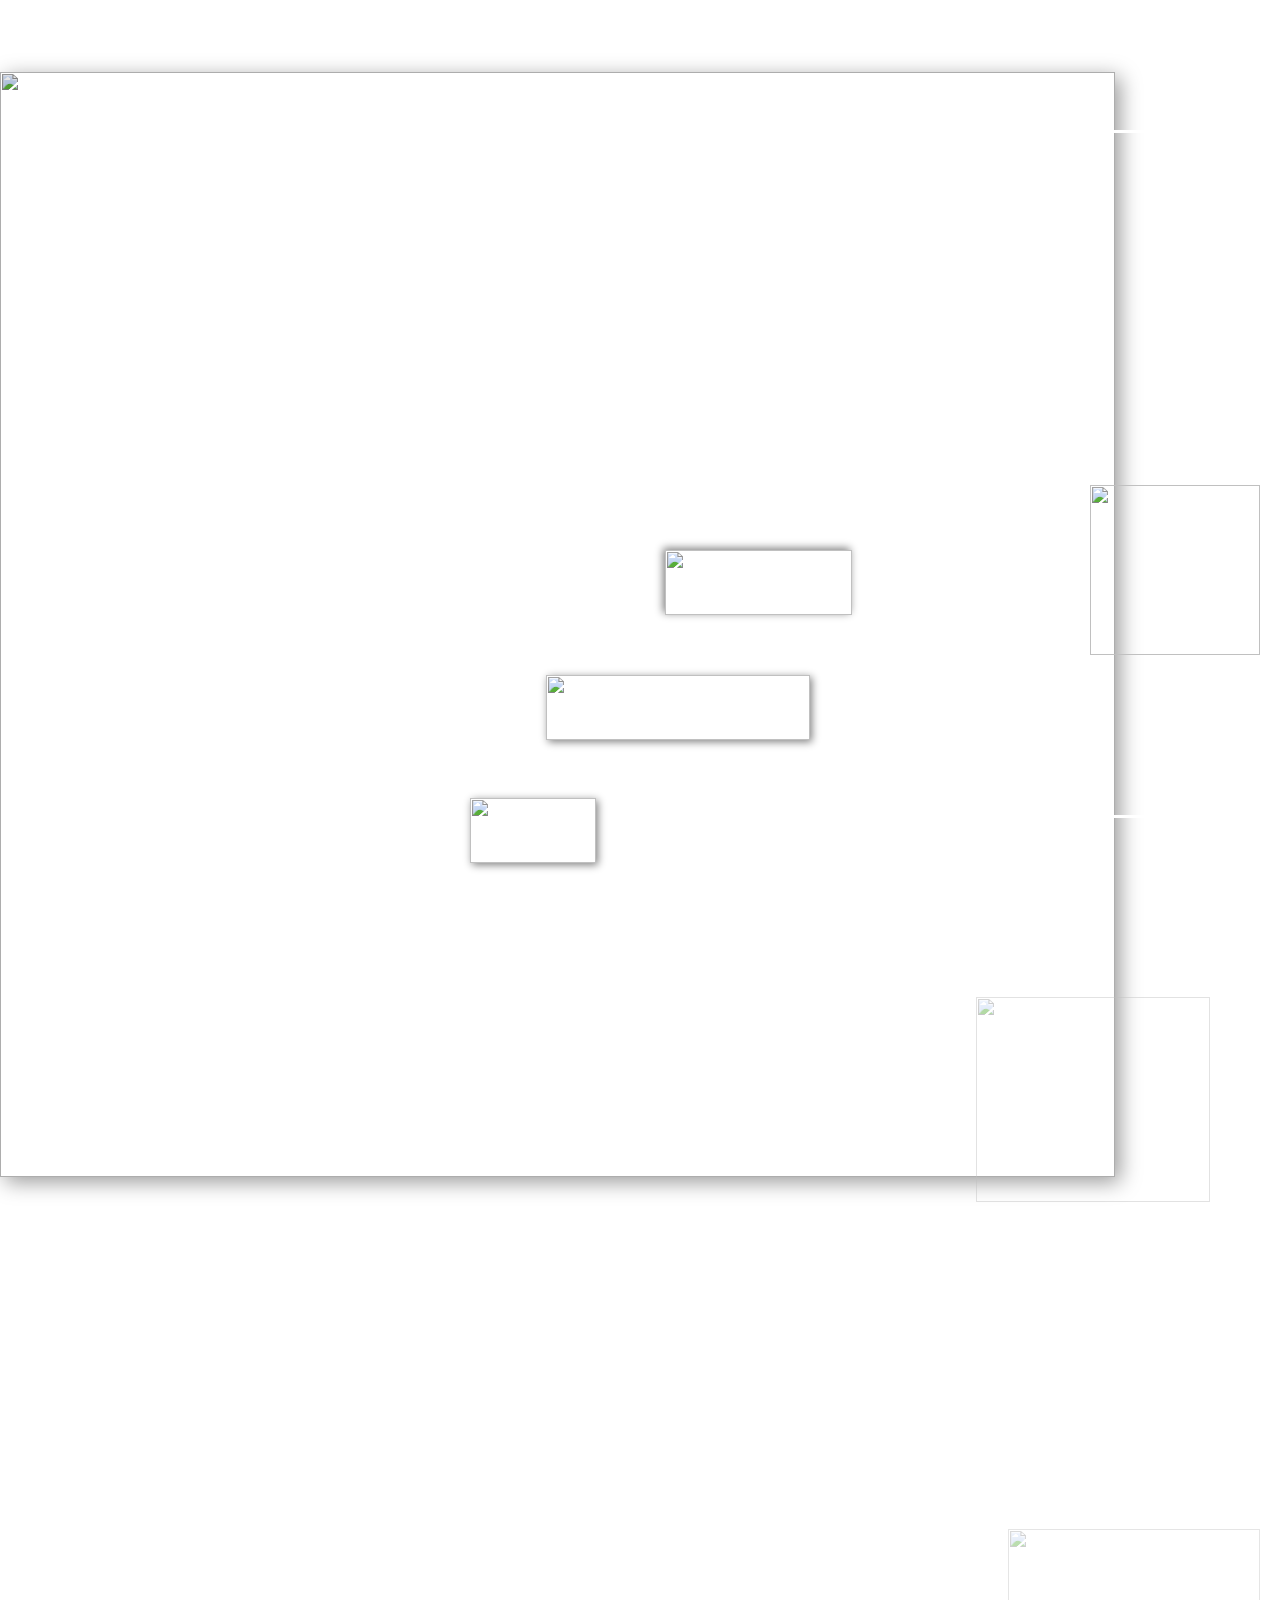
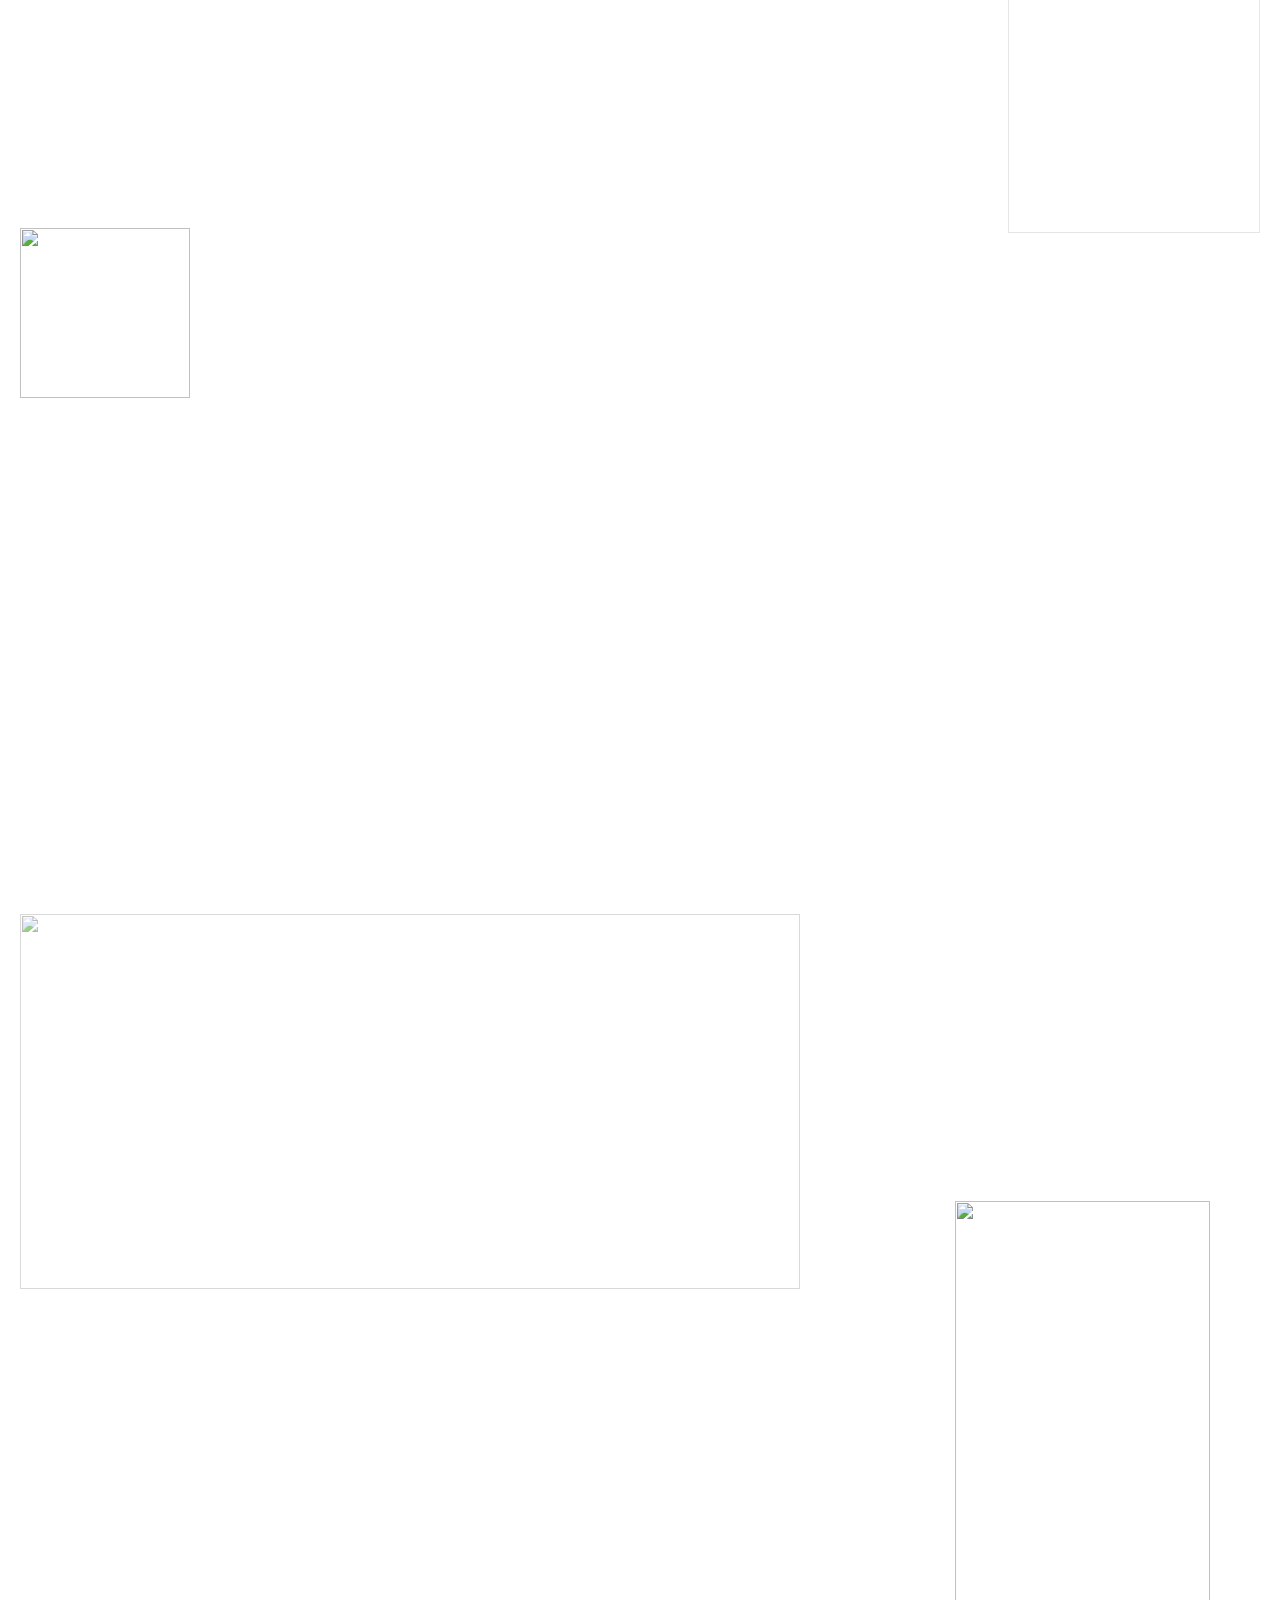
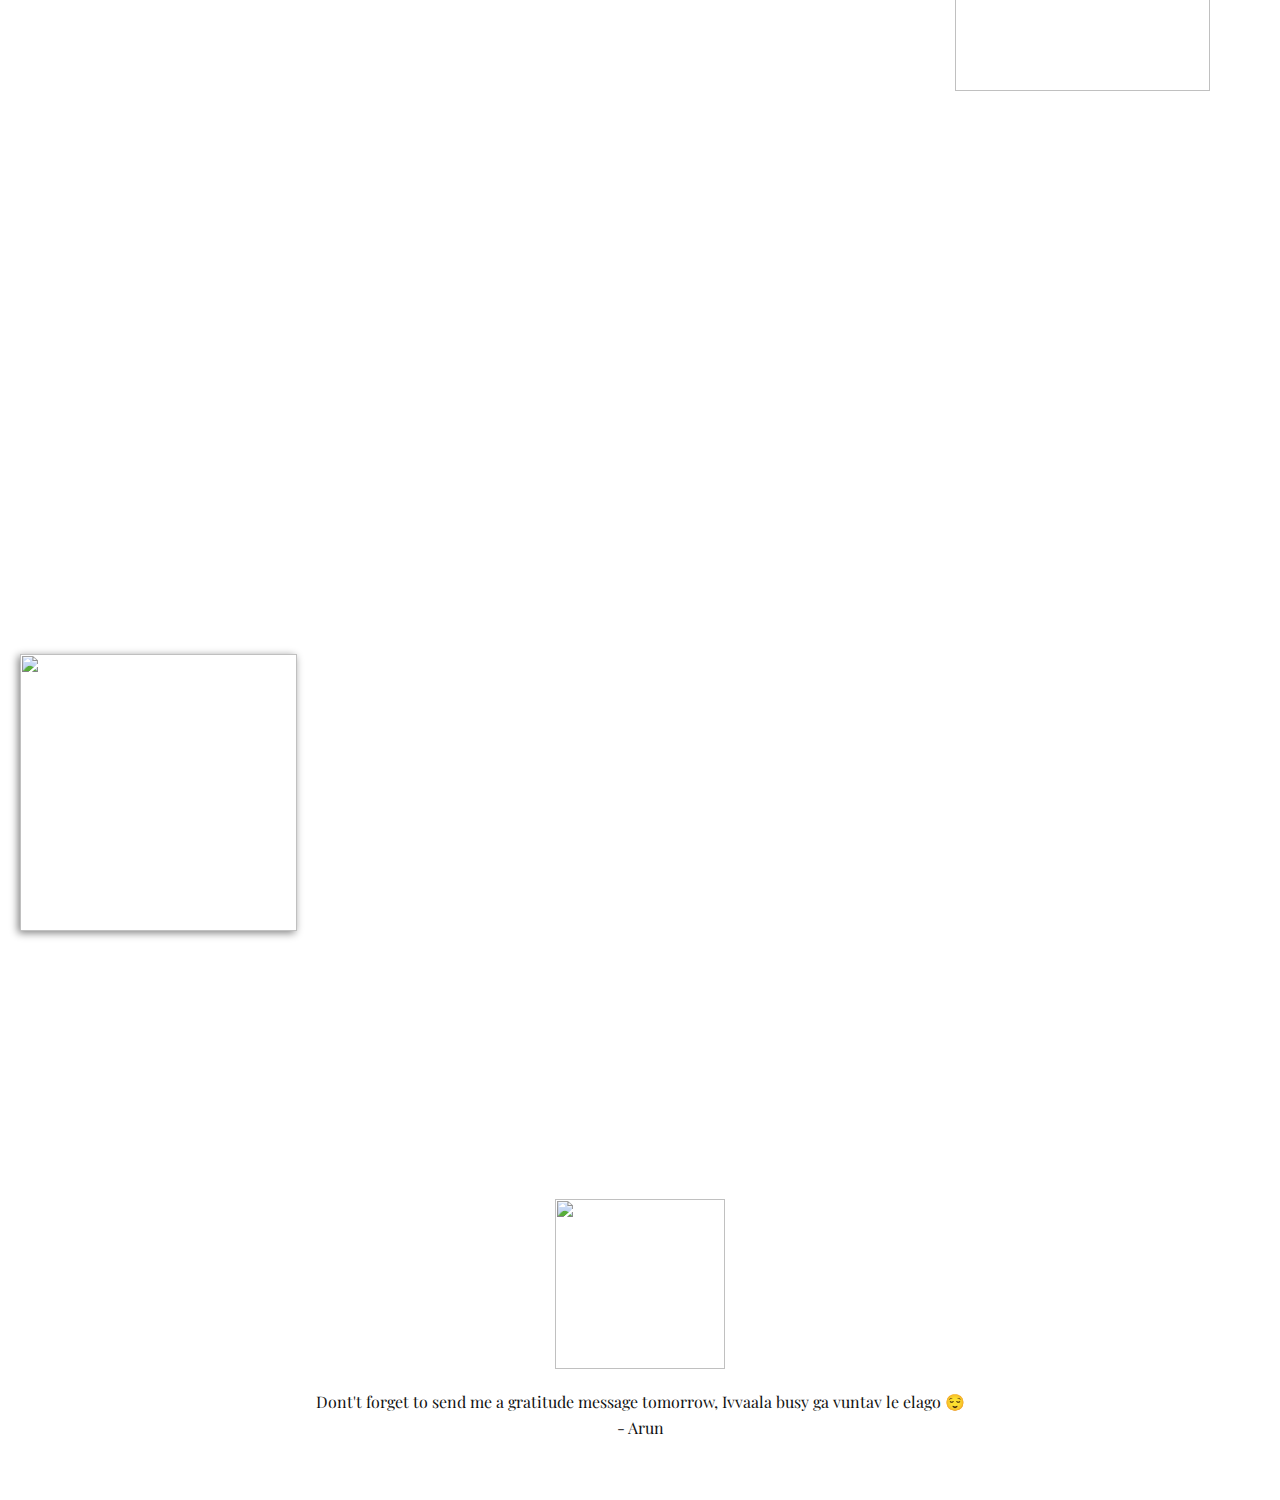
==== Happy-Birthday.html @ 808e4d80 "Add files via upload" ====
<!DOCTYPE html>
<html style="font-size: 16px;" lang="en"><head>
    <meta name="viewport" content="width=device-width, initial-scale=1.0">
    <meta charset="utf-8">
    <meta name="keywords" content="">
    <meta name="description" content="">
    <title>Happy Birthday</title>
    <link rel="stylesheet" href="nicepage.css" media="screen">
<link rel="stylesheet" href="Happy-Birthday.css" media="screen">
    <script class="u-script" type="text/javascript" src="jquery.js" "="" defer=""></script>
    <script class="u-script" type="text/javascript" src="nicepage.js" "="" defer=""></script>
    <meta name="generator" content="Nicepage 4.17.10, nicepage.com">
    <link id="u-theme-google-font" rel="stylesheet" href="https://fonts.googleapis.com/css?family=Roboto:100,100i,300,300i,400,400i,500,500i,700,700i,900,900i|Open+Sans:300,300i,400,400i,500,500i,600,600i,700,700i,800,800i">
    <link id="u-page-google-font" rel="stylesheet" href="https://fonts.googleapis.com/css?family=Playfair+Display:400,400i,500,500i,600,600i,700,700i,800,800i,900,900i">
    
    
    
    
    
    <script type="application/ld+json">{
		"@context": "http://schema.org",
		"@type": "Organization",
		"name": "index"
}</script>
    <meta name="theme-color" content="#478ac9">
    <meta property="og:title" content="Happy Birthday">
    <meta property="og:description" content="">
    <meta property="og:type" content="website">
  </head>
  <body class="u-body u-overlap u-overlap-transparent u-xl-mode" data-lang="en"><header class="u-align-left u-clearfix u-header u-header" id="sec-485e"><div class="u-align-left-xs u-clearfix u-sheet u-sheet-1"></div></header> 
    <section class="u-align-center-md u-align-center-sm u-align-center-xs u-align-right-lg u-align-right-xl u-clearfix u-image u-lightbox u-section-1" id="sec-036b" data-image-width="1334" data-image-height="1920">
      <img class="u-image u-image-1" src="images/IMG_4596-min.JPG" data-image-width="3456" data-image-height="5184">
      <div class="u-border-3 u-border-white u-container-style u-group u-shape-rectangle u-group-1" data-animation-name="customAnimationIn" data-animation-duration="1500">
        <div class="u-container-layout u-valign-middle-lg u-valign-middle-md u-valign-middle-sm u-valign-middle-xl u-container-layout-1"></div>
      </div>
      <img class="u-hover-feature u-image u-image-contain u-image-default u-preserve-proportions u-image-2" src="images/text-1661869363068.png" alt="" data-image-width="187" data-image-height="65" data-animation-name="customAnimationIn" data-animation-duration="1000" data-animation-direction="">
      
      <img class="u-hover-feature u-image u-image-contain u-image-round u-image-3" src="images/text-1661869486628.png" alt="" data-image-width="264" data-image-height="65" data-animation-name="flipIn" data-animation-duration="2000" data-animation-direction="X">
      
      <img class="u-hover-feature u-image u-image-contain u-image-default u-preserve-proportions u-image-4" src="images/text-1661869623716.png" alt="" data-image-width="126" data-image-height="65" data-animation-name="bounceIn" data-animation-duration="3000" data-animation-direction="">
      
    </section>
    <section class="u-clearfix u-image u-uploaded-video u-video-contain-xs u-section-2" id="carousel_d815" data-image-width="1334" data-image-height="1920">
      <div class="u-clearfix u-sheet u-sheet-1">
        <img class="u-hover-feature u-image u-image-contain u-image-default u-preserve-proportions u-image-1" src="images/SmartgoodlookingandfunnyButenoughaboutme.Happybirthday.gif" alt="" data-image-width="1080" data-image-height="1080" data-animation-name="customAnimationIn" data-animation-duration="1000" data-animation-delay="1250">
        <img class="u-hover-feature u-image u-image-round u-opacity u-opacity-45 u-image-2" src="images/91231.jpg" alt="" data-image-width="4675" data-image-height="4093">
        <img class="u-hover-feature u-image u-image-contain u-image-round u-preserve-proportions u-image-3" src="images/SmartgoodlookingandfunnyButenoughaboutme.Happybirthday4.jpg" alt="" data-image-width="1080" data-image-height="1080" data-animation-name="customAnimationIn" data-animation-duration="1000" data-animation-delay="2000">
        <img class="u-image u-image-contain u-image-default u-preserve-proportions u-image-4" src="images/vibes.png" alt="" data-image-width="1080" data-image-height="1080">
        <img class="u-hover-feature u-image u-image-contain u-image-default u-preserve-proportions u-image-5" src="images/vibes2.png" alt="" data-image-width="1080" data-image-height="1080" data-animation-name="customAnimationIn" data-animation-duration="1000" data-animation-direction="X" data-animation-delay="2000">
        <img class="u-image u-image-default u-opacity u-opacity-40 u-image-6" src="images/josh-calabrese-XXpbdU_31Sg-unsplash.jpg" alt="" data-image-width="2741" data-image-height="3657">
        <img class="u-image u-image-contain u-image-default u-opacity u-opacity-60 u-image-7" src="images/4284582-removebg-preview.png" alt="" data-image-width="612" data-image-height="408">
      </div>
      
      
      
      
    </section>
    <section class="u-align-center u-clearfix u-image u-image-tiles u-uploaded-video u-video-contain-xs u-section-3" id="carousel_6999" data-image-width="3101" data-image-height="4462">
      <div class="u-clearfix u-sheet u-valign-bottom-xs u-valign-middle-lg u-valign-middle-md u-valign-middle-sm u-valign-middle-xl u-sheet-1">
        <div class="u-expanded-width u-list u-list-1">
          <div class="u-repeater u-repeater-1"></div>
        </div>
        <img class="u-image u-image-default u-image-1" src="images/IMG_4598-min.JPG" alt="" data-image-width="3456" data-image-height="5184" data-animation-name="pulse" data-animation-duration="2000" data-animation-direction="" data-animation-delay="1000">
        <div class="u-border-3 u-border-grey-dark-1 u-shape u-shape-right u-shape-top u-shape-1" data-animation-name="customAnimationIn" data-animation-duration="1000" data-animation-direction="X"></div>
        <div class="u-border-3 u-border-grey-dark-1 u-shape u-shape-bottom u-shape-left u-shape-2" data-animation-name="customAnimationIn" data-animation-duration="1000"></div>
        <img class="u-image u-image-default u-image-2" src="images/gift-habeshaw-aqM730y624E-unsplash.jpg" alt="" data-image-width="1920" data-image-height="1280" data-animation-name="customAnimationIn" data-animation-duration="1000">
        <img class="u-image u-image-default u-image-3" src="images/gift-habeshaw-aqM730y624E-unsplash.jpg" alt="" data-image-width="1920" data-image-height="1280" data-animation-name="customAnimationIn" data-animation-duration="1000">
        <img class="u-hover-feature u-image u-image-contain u-image-default u-preserve-proportions u-image-4" src="images/SmartgoodlookingandfunnyButenoughaboutme.Happybirthday.jpg" alt="" data-image-width="1080" data-image-height="1080" data-animation-name="pulse" data-animation-duration="5000" data-animation-direction="" data-animation-delay="2000">
        <img class="u-image u-image-contain u-image-round u-preserve-proportions u-image-5" src="images/Pngtreeelegantwatercolorflowersbouquetfor_5255167.png" alt="" data-image-width="2084" data-image-height="2084">
        <img class="u-image u-image-contain u-image-default u-preserve-proportions u-image-6" src="images/vibes.png" alt="" data-image-width="1080" data-image-height="1080">
      </div>
      
    </section>
    
    
    
    <footer class="u-align-center u-clearfix u-footer u-image u-footer" id="sec-dcc4" data-image-width="3000" data-image-height="2000"><div class="u-clearfix u-sheet u-sheet-1">
        <p class="u-custom-font u-font-playfair-display u-text u-text-1">Dont't forget to send me a gratitude message tomorrow, Ivvaala busy ga vuntav le elago 😌<br>- Arun
        </p>
      </div></footer>
  
</body></html>
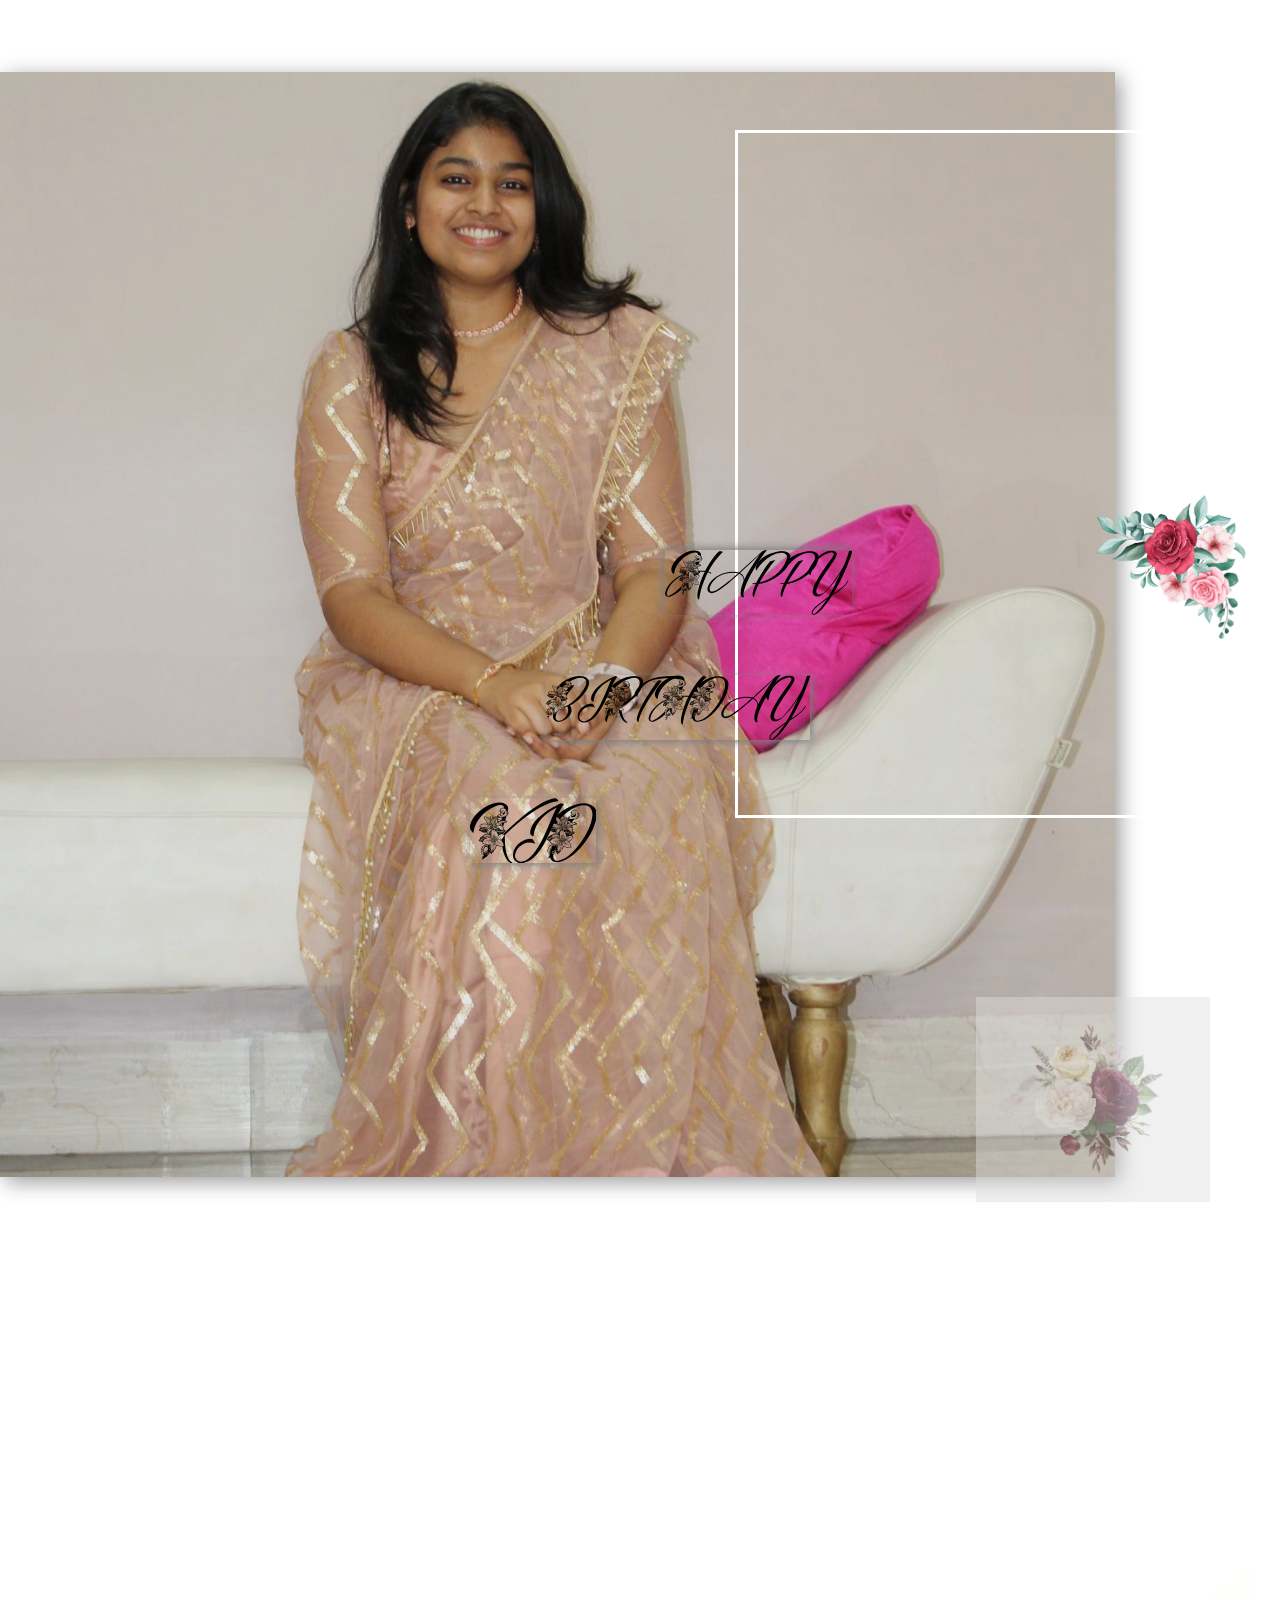
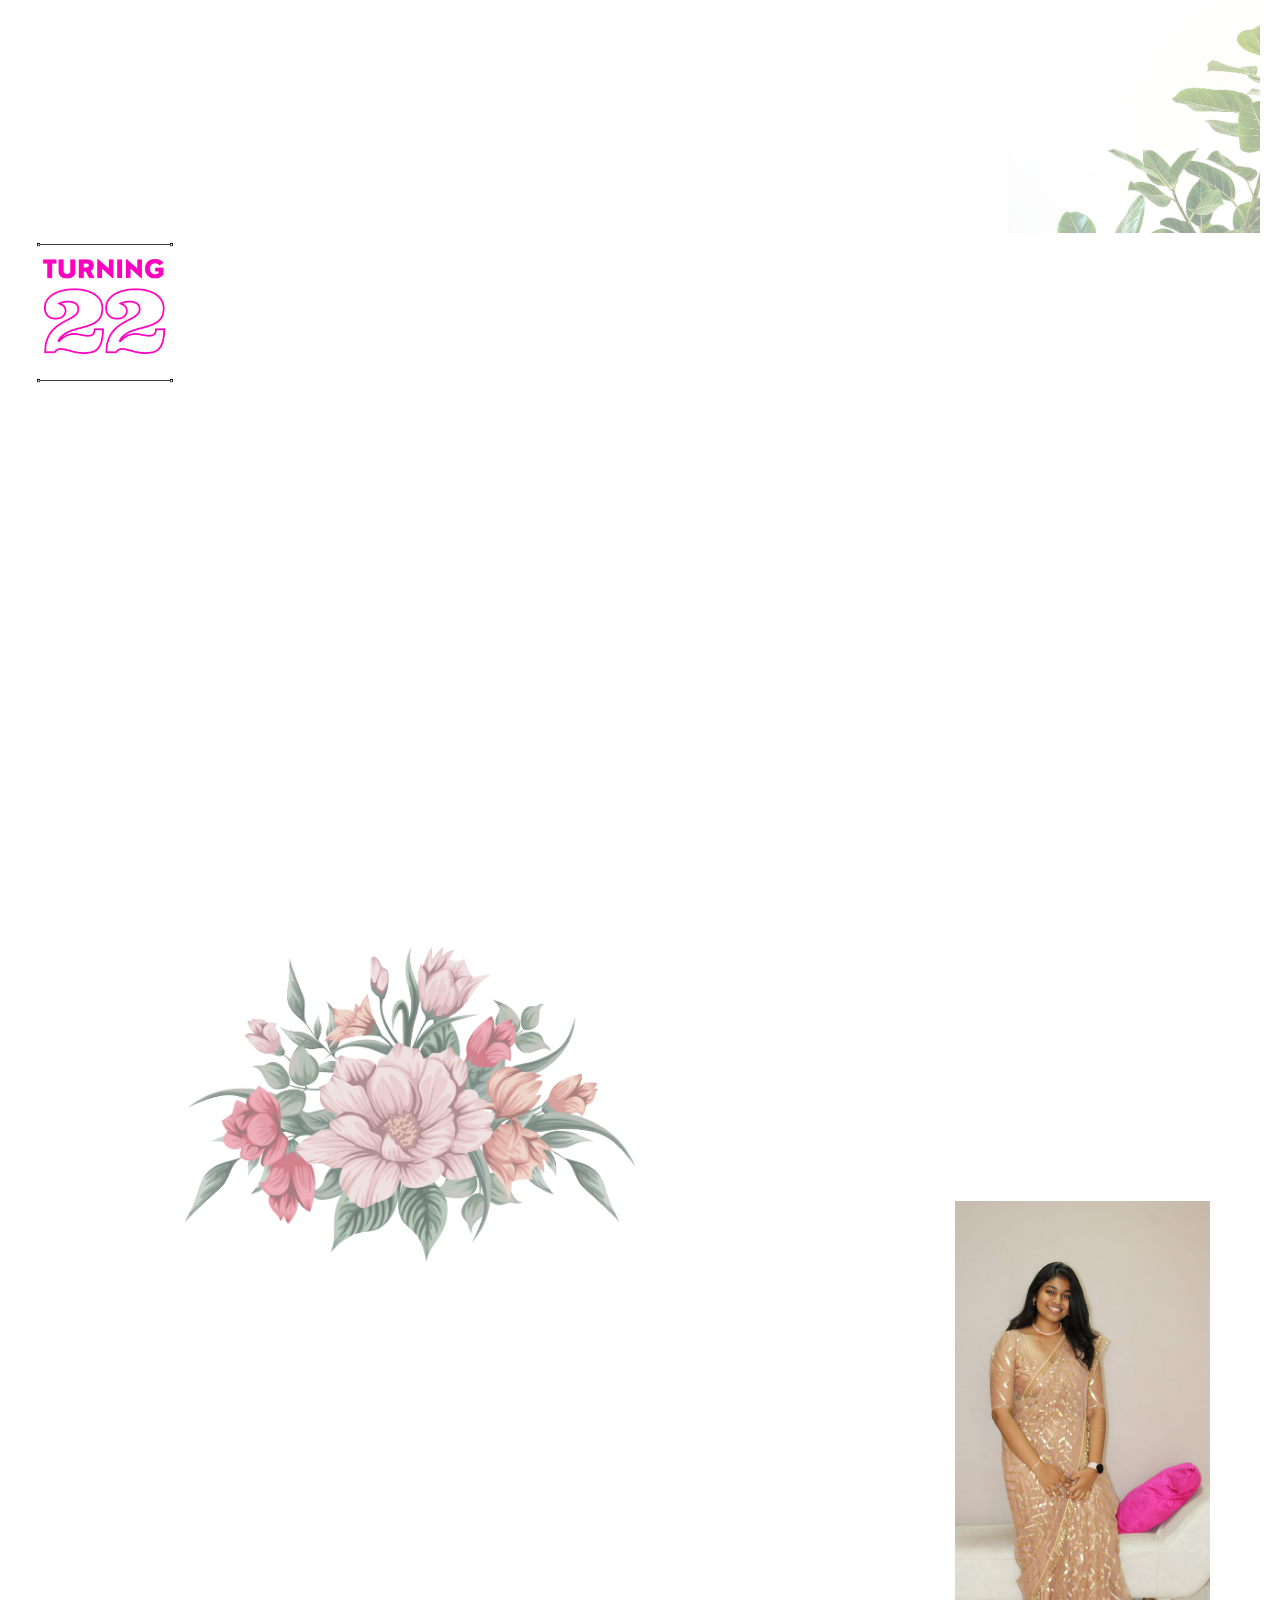
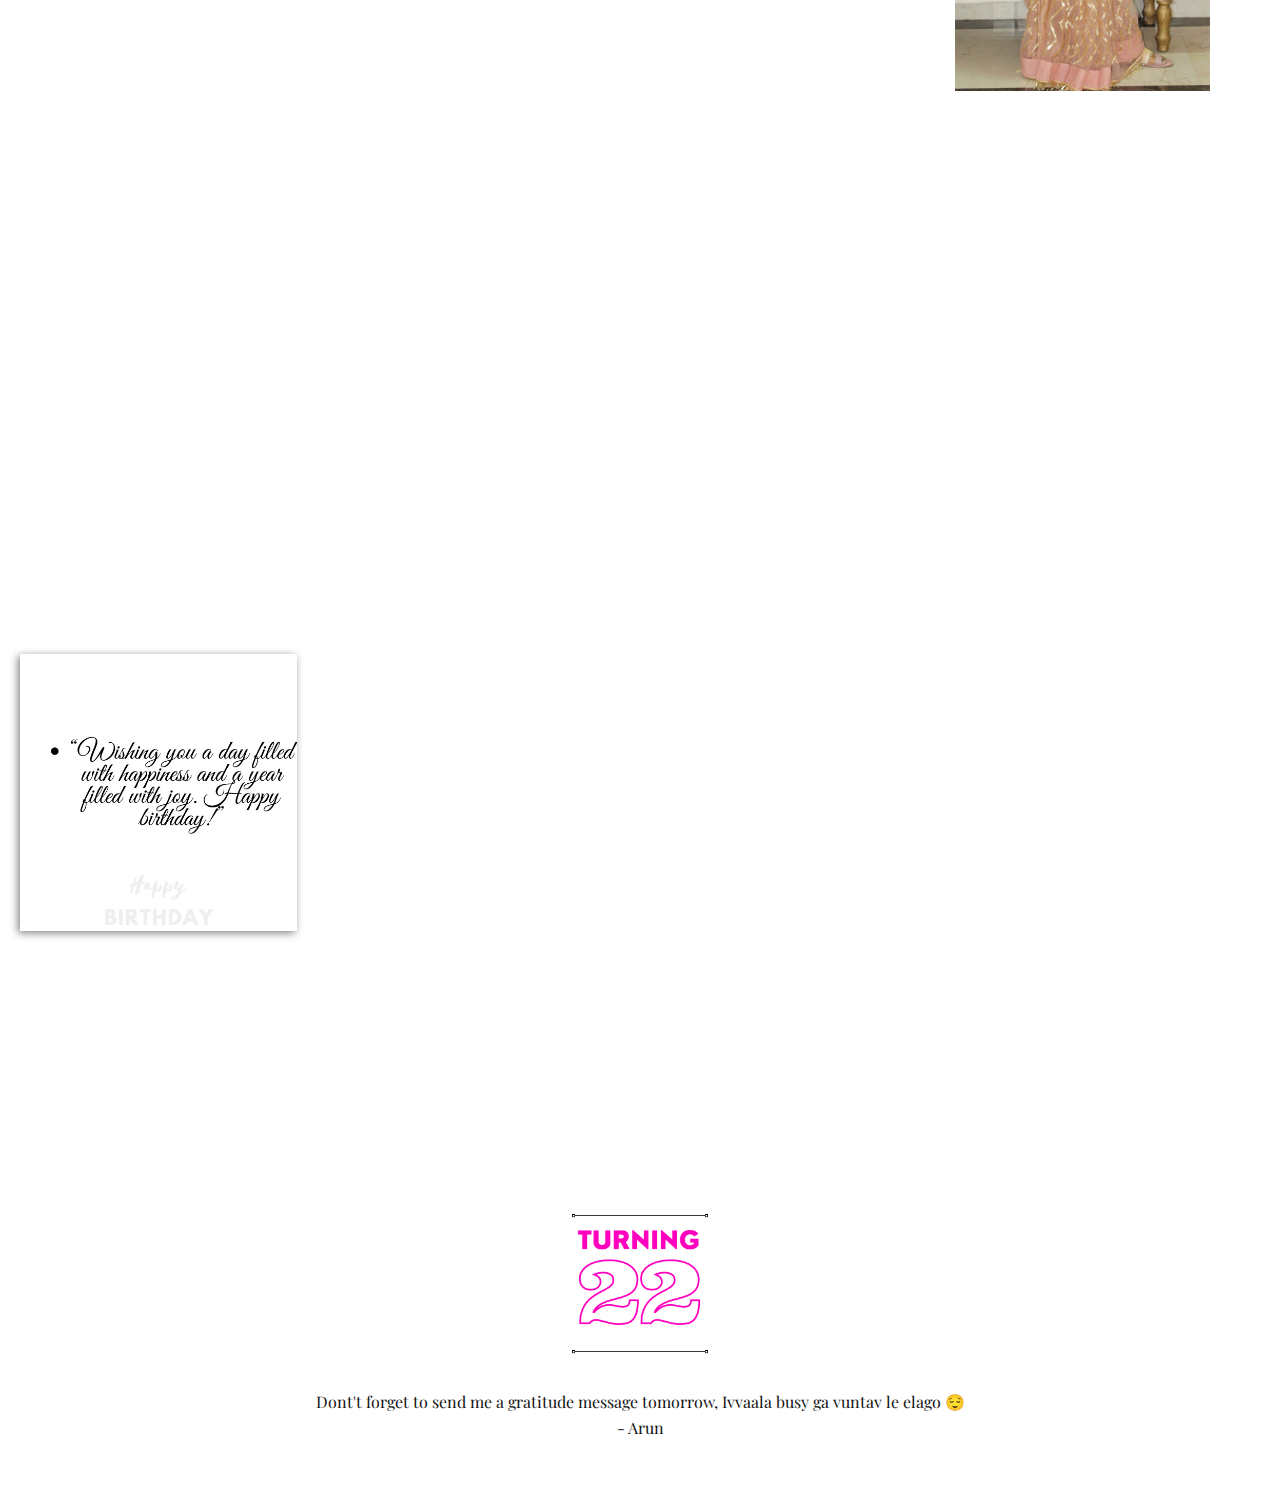
==== commit 9a70771e: "Update Happy-Birthday.html" ====
--- a/Happy-Birthday.html
+++ b/Happy-Birthday.html
@@ -29,26 +29,26 @@
   </head>
   <body class="u-body u-overlap u-overlap-transparent u-xl-mode" data-lang="en"><header class="u-align-left u-clearfix u-header u-header" id="sec-485e"><div class="u-align-left-xs u-clearfix u-sheet u-sheet-1"></div></header> 
     <section class="u-align-center-md u-align-center-sm u-align-center-xs u-align-right-lg u-align-right-xl u-clearfix u-image u-lightbox u-section-1" id="sec-036b" data-image-width="1334" data-image-height="1920">
-      <img class="u-image u-image-1" src="images/IMG_4596-min.JPG" data-image-width="3456" data-image-height="5184">
+      <img class="u-image u-image-1" src="IMG_4596-min.JPG" data-image-width="3456" data-image-height="5184">
       <div class="u-border-3 u-border-white u-container-style u-group u-shape-rectangle u-group-1" data-animation-name="customAnimationIn" data-animation-duration="1500">
         <div class="u-container-layout u-valign-middle-lg u-valign-middle-md u-valign-middle-sm u-valign-middle-xl u-container-layout-1"></div>
       </div>
-      <img class="u-hover-feature u-image u-image-contain u-image-default u-preserve-proportions u-image-2" src="images/text-1661869363068.png" alt="" data-image-width="187" data-image-height="65" data-animation-name="customAnimationIn" data-animation-duration="1000" data-animation-direction="">
+      <img class="u-hover-feature u-image u-image-contain u-image-default u-preserve-proportions u-image-2" src="text-1661869363068.png" alt="" data-image-width="187" data-image-height="65" data-animation-name="customAnimationIn" data-animation-duration="1000" data-animation-direction="">
       
-      <img class="u-hover-feature u-image u-image-contain u-image-round u-image-3" src="images/text-1661869486628.png" alt="" data-image-width="264" data-image-height="65" data-animation-name="flipIn" data-animation-duration="2000" data-animation-direction="X">
+      <img class="u-hover-feature u-image u-image-contain u-image-round u-image-3" src="text-1661869486628.png" alt="" data-image-width="264" data-image-height="65" data-animation-name="flipIn" data-animation-duration="2000" data-animation-direction="X">
       
-      <img class="u-hover-feature u-image u-image-contain u-image-default u-preserve-proportions u-image-4" src="images/text-1661869623716.png" alt="" data-image-width="126" data-image-height="65" data-animation-name="bounceIn" data-animation-duration="3000" data-animation-direction="">
+      <img class="u-hover-feature u-image u-image-contain u-image-default u-preserve-proportions u-image-4" src="text-1661869623716.png" alt="" data-image-width="126" data-image-height="65" data-animation-name="bounceIn" data-animation-duration="3000" data-animation-direction="">
       
     </section>
     <section class="u-clearfix u-image u-uploaded-video u-video-contain-xs u-section-2" id="carousel_d815" data-image-width="1334" data-image-height="1920">
       <div class="u-clearfix u-sheet u-sheet-1">
-        <img class="u-hover-feature u-image u-image-contain u-image-default u-preserve-proportions u-image-1" src="images/SmartgoodlookingandfunnyButenoughaboutme.Happybirthday.gif" alt="" data-image-width="1080" data-image-height="1080" data-animation-name="customAnimationIn" data-animation-duration="1000" data-animation-delay="1250">
-        <img class="u-hover-feature u-image u-image-round u-opacity u-opacity-45 u-image-2" src="images/91231.jpg" alt="" data-image-width="4675" data-image-height="4093">
-        <img class="u-hover-feature u-image u-image-contain u-image-round u-preserve-proportions u-image-3" src="images/SmartgoodlookingandfunnyButenoughaboutme.Happybirthday4.jpg" alt="" data-image-width="1080" data-image-height="1080" data-animation-name="customAnimationIn" data-animation-duration="1000" data-animation-delay="2000">
-        <img class="u-image u-image-contain u-image-default u-preserve-proportions u-image-4" src="images/vibes.png" alt="" data-image-width="1080" data-image-height="1080">
-        <img class="u-hover-feature u-image u-image-contain u-image-default u-preserve-proportions u-image-5" src="images/vibes2.png" alt="" data-image-width="1080" data-image-height="1080" data-animation-name="customAnimationIn" data-animation-duration="1000" data-animation-direction="X" data-animation-delay="2000">
-        <img class="u-image u-image-default u-opacity u-opacity-40 u-image-6" src="images/josh-calabrese-XXpbdU_31Sg-unsplash.jpg" alt="" data-image-width="2741" data-image-height="3657">
-        <img class="u-image u-image-contain u-image-default u-opacity u-opacity-60 u-image-7" src="images/4284582-removebg-preview.png" alt="" data-image-width="612" data-image-height="408">
+        <img class="u-hover-feature u-image u-image-contain u-image-default u-preserve-proportions u-image-1" src="SmartgoodlookingandfunnyButenoughaboutme.Happybirthday.gif" alt="" data-image-width="1080" data-image-height="1080" data-animation-name="customAnimationIn" data-animation-duration="1000" data-animation-delay="1250">
+        <img class="u-hover-feature u-image u-image-round u-opacity u-opacity-45 u-image-2" src="91231.jpg" alt="" data-image-width="4675" data-image-height="4093">
+        <img class="u-hover-feature u-image u-image-contain u-image-round u-preserve-proportions u-image-3" src="SmartgoodlookingandfunnyButenoughaboutme.Happybirthday4.jpg" alt="" data-image-width="1080" data-image-height="1080" data-animation-name="customAnimationIn" data-animation-duration="1000" data-animation-delay="2000">
+        <img class="u-image u-image-contain u-image-default u-preserve-proportions u-image-4" src="vibes.png" alt="" data-image-width="1080" data-image-height="1080">
+        <img class="u-hover-feature u-image u-image-contain u-image-default u-preserve-proportions u-image-5" src="/vibes2.png" alt="" data-image-width="1080" data-image-height="1080" data-animation-name="customAnimationIn" data-animation-duration="1000" data-animation-direction="X" data-animation-delay="2000">
+        <img class="u-image u-image-default u-opacity u-opacity-40 u-image-6" src="josh-calabrese-XXpbdU_31Sg-unsplash.jpg" alt="" data-image-width="2741" data-image-height="3657">
+        <img class="u-image u-image-contain u-image-default u-opacity u-opacity-60 u-image-7" src="4284582-removebg-preview.png" alt="" data-image-width="612" data-image-height="408">
       </div>
       
       
@@ -60,14 +60,14 @@
         <div class="u-expanded-width u-list u-list-1">
           <div class="u-repeater u-repeater-1"></div>
         </div>
-        <img class="u-image u-image-default u-image-1" src="images/IMG_4598-min.JPG" alt="" data-image-width="3456" data-image-height="5184" data-animation-name="pulse" data-animation-duration="2000" data-animation-direction="" data-animation-delay="1000">
+        <img class="u-image u-image-default u-image-1" src="IMG_4598-min.JPG" alt="" data-image-width="3456" data-image-height="5184" data-animation-name="pulse" data-animation-duration="2000" data-animation-direction="" data-animation-delay="1000">
         <div class="u-border-3 u-border-grey-dark-1 u-shape u-shape-right u-shape-top u-shape-1" data-animation-name="customAnimationIn" data-animation-duration="1000" data-animation-direction="X"></div>
         <div class="u-border-3 u-border-grey-dark-1 u-shape u-shape-bottom u-shape-left u-shape-2" data-animation-name="customAnimationIn" data-animation-duration="1000"></div>
-        <img class="u-image u-image-default u-image-2" src="images/gift-habeshaw-aqM730y624E-unsplash.jpg" alt="" data-image-width="1920" data-image-height="1280" data-animation-name="customAnimationIn" data-animation-duration="1000">
-        <img class="u-image u-image-default u-image-3" src="images/gift-habeshaw-aqM730y624E-unsplash.jpg" alt="" data-image-width="1920" data-image-height="1280" data-animation-name="customAnimationIn" data-animation-duration="1000">
-        <img class="u-hover-feature u-image u-image-contain u-image-default u-preserve-proportions u-image-4" src="images/SmartgoodlookingandfunnyButenoughaboutme.Happybirthday.jpg" alt="" data-image-width="1080" data-image-height="1080" data-animation-name="pulse" data-animation-duration="5000" data-animation-direction="" data-animation-delay="2000">
-        <img class="u-image u-image-contain u-image-round u-preserve-proportions u-image-5" src="images/Pngtreeelegantwatercolorflowersbouquetfor_5255167.png" alt="" data-image-width="2084" data-image-height="2084">
-        <img class="u-image u-image-contain u-image-default u-preserve-proportions u-image-6" src="images/vibes.png" alt="" data-image-width="1080" data-image-height="1080">
+        <img class="u-image u-image-default u-image-2" src="gift-habeshaw-aqM730y624E-unsplash.jpg" alt="" data-image-width="1920" data-image-height="1280" data-animation-name="customAnimationIn" data-animation-duration="1000">
+        <img class="u-image u-image-default u-image-3" src="gift-habeshaw-aqM730y624E-unsplash.jpg" alt="" data-image-width="1920" data-image-height="1280" data-animation-name="customAnimationIn" data-animation-duration="1000">
+        <img class="u-hover-feature u-image u-image-contain u-image-default u-preserve-proportions u-image-4" src="SmartgoodlookingandfunnyButenoughaboutme.Happybirthday.jpg" alt="" data-image-width="1080" data-image-height="1080" data-animation-name="pulse" data-animation-duration="5000" data-animation-direction="" data-animation-delay="2000">
+        <img class="u-image u-image-contain u-image-round u-preserve-proportions u-image-5" src="Pngtreeelegantwatercolorflowersbouquetfor_5255167.png" alt="" data-image-width="2084" data-image-height="2084">
+        <img class="u-image u-image-contain u-image-default u-preserve-proportions u-image-6" src="vibes.png" alt="" data-image-width="1080" data-image-height="1080">
       </div>
       
     </section>
@@ -79,4 +79,4 @@
         </p>
       </div></footer>
   
-</body></html>+</body></html>
